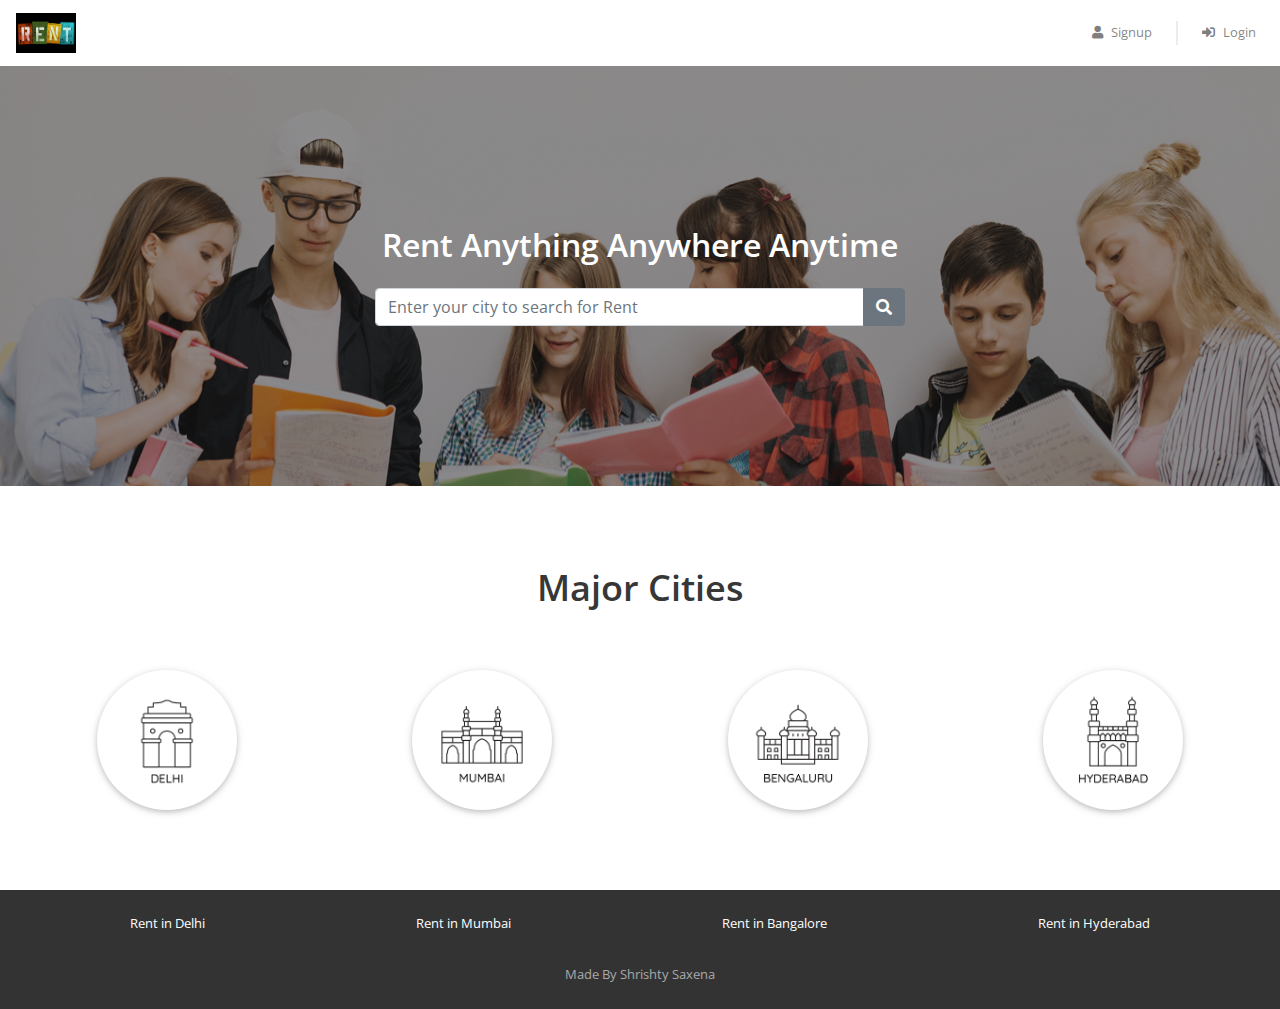
==== index.html @ aaf54e58 "Whole Code without any php" ====
<!DOCTYPE html>
<html lang="en">

<head>
    <meta name="viewport" content="width=device-width, initial-scale=1" />
    <title>Welcome |Rent in City</title>

    <link href="css/bootstrap.min.css" rel="stylesheet" />
    <link href="https://use.fontawesome.com/releases/v5.11.2/css/all.css" rel="stylesheet" />
    <link href="https://fonts.googleapis.com/css2?family=Open+Sans:ital,wght@0,300;0,400;0,600;0,700;0,800;1,300;1,400;1,600;1,700;1,800&display=swap" rel="stylesheet" />
    <link href="css/common.css" rel="stylesheet" />
    <link href="css/home.css" rel="stylesheet" />
    <!-- <link href="test.css" rel="stylesheet" /> -->
</head>

<body>
    <div class="header sticky-top">
        <nav class="navbar navbar-expand-md navbar-light">
            <a class="navbar-brand" href="index.html">
                <img src="img/RENT.jpg" />
            </a>
            <button class="navbar-toggler" type="button" data-toggle="collapse" data-target="#my-navbar">
          <span class="navbar-toggler-icon"></span>
        </button>

            <div class="collapse navbar-collapse justify-content-end" id="my-navbar">
                <ul class="navbar-nav">
                    <li class="nav-item">
                        <a class="nav-link" href="/sign-up.html">
                            <i class="fas fa-user"></i>Signup
                        </a>
                    </li>
                    <div class="nav-vl"></div>
                    <li class="nav-item">
                        <a class="nav-link" href="/test.html">
                            <i class="fas fa-sign-in-alt"></i>Login
                        </a>
                    </li>
                </ul>
            </div>
        </nav>
    </div>

    <div id="loading"></div>

    <div class="banner-container">
        <h2 class="white pb-3">Rent Anything Anywhere Anytime</h2>

        <form id="search-form">
            <div class="input-group city-search">
                <input type="text" class="form-control input-city" id="city" name="city" placeholder="Enter your city to search for Rent" />
                <div class="input-group-append">
                    <button type="submit" class="btn btn-secondary">
              <i class="fa fa-search"></i>
            </button>
                </div>
            </div>
        </form>
    </div>

    <div class="page-container">
        <h1 class="city-heading">Major Cities</h1>
        <div class="row">
            <div class="city-card-container col-md">
                <a href="property_list.html">
                    <div class="city-card rounded-circle">
                        <img src="img/delhi.png" class="city-img" />
                    </div>
                </a>
            </div>

            <div class="city-card-container col-md">
                <a href="property_list.html">
                    <div class="city-card rounded-circle">
                        <img src="img/mumbai.png" class="city-img" />
                    </div>
                </a>
            </div>

            <div class="city-card-container col-md">
                <a href="property_list.html">
                    <div class="city-card rounded-circle">
                        <img src="img/bangalore.png" class="city-img" />
                    </div>
                </a>
            </div>

            <div class="city-card-container col-md">
                <a href="property_list.html">
                    <div class="city-card rounded-circle">
                        <img src="img/hyderabad.png" class="city-img" />
                    </div>
                </a>
            </div>
        </div>
    </div>

    <!-- <div class="modal fade" id="signup-modal" tabindex="-1" role="dialog" aria-labelledby="signup-heading" aria-hidden="true">
        <div class="modal-dialog" role="document">
            <div class="modal-content">
                <div class="modal-header">
                    <h5 class="modal-title" id="signup-heading">
                        Signup with Rent in City
                    </h5>
                    <button type="button" class="close" data-dismiss="modal" aria-label="Close">
              <span aria-hidden="true">&times;</span>
            </button>
                </div>

                <div class="modal-body">
                    <form id="signup-form" class="form" role="form">
                        <div class="input-group form-group">
                            <div class="input-group-prepend">
                                <span class="input-group-text">
                    <i class="fas fa-user"></i>
                  </span>
                            </div>
                            <input type="text" class="form-control" name="full_name" placeholder="Full Name" maxlength="30" required />
                        </div>

                        <div class="input-group form-group">
                            <div class="input-group-prepend">
                                <span class="input-group-text">
                    <i class="fas fa-phone-alt"></i>
                  </span>
                            </div>
                            <input type="text" class="form-control" name="phone" placeholder="Phone Number" maxlength="10" minlength="10" required />
                        </div>

                        <div class="input-group form-group">
                            <div class="input-group-prepend">
                                <span class="input-group-text">
                    <i class="fas fa-envelope"></i>
                  </span>
                            </div>
                            <input type="email" class="form-control" name="email" placeholder="Email" required />
                        </div>

                        <div class="input-group form-group">
                            <div class="input-group-prepend">
                                <span class="input-group-text">
                    <i class="fas fa-lock"></i>
                  </span>
                            </div>
                            <input type="password" class="form-control" name="password" placeholder="Password" minlength="6" required />
                        </div>

                        <div class="input-group form-group">
                            <div class="input-group-prepend">
                                <span class="input-group-text">
                    <i class="fas fa-university"></i>
                  </span>
                            </div>
                            <input type="text" class="form-control" name="Adharcard_Number" placeholder="Adharcard_Number" maxlength="150" required />
                        </div>

                        <div class="form-group">
                            <span>I'm a</span>
                            <input type="radio" class="ml-3" id="gender-male" name="gender" value="male" /> Male
                            <label for="gender-male"> </label>
                            <input type="radio" class="ml-3" id="gender-female" name="gender" value="female" />
                            <label for="gender-female"> Female </label>
                        </div>

                        <div class="form-group">
                            <button type="submit" class="btn btn-block btn-primary">
                  Create Account
                </button>
                        </div>
                    </form>
                </div>

                <div class="modal-footer">
                    <span>Already have an account?
              <a
                href="#"
                data-dismiss="modal"
                data-toggle="modal"
                data-target="#login-modal"
                >Login</a
              >
            </span>
                </div>
            </div>
        </div>
    </div>

    <div class="modal fade" id="login-modal" tabindex="-1" role="dialog" aria-labelledby="login-heading" aria-hidden="true">
        <div class="modal-dialog modal-dialog-centered" role="document">
            <div class="modal-content">
                <div class="modal-header">
                    <h5 class="modal-title" id="login-heading">
                        Login with Rent in City
                    </h5>
                    <button type="button" class="close" data-dismiss="modal" aria-label="Close">
              <span aria-hidden="true">&times;</span>
            </button>
                </div>

                <div class="modal-body">
                    <form id="login-form" class="form" role="form">
                        <div class="input-group form-group">
                            <div class="input-group-prepend">
                                <span class="input-group-text">
                    <i class="fas fa-user"></i>
                  </span>
                            </div>
                            <input type="email" class="form-control" name="email" placeholder="Email" required />
                        </div>

                        <div class="input-group form-group">
                            <div class="input-group-prepend">
                                <span class="input-group-text">
                    <i class="fas fa-lock"></i>
                  </span>
                            </div>
                            <input type="password" class="form-control" name="password" placeholder="Password" minlength="6" required />
                        </div>

                        <div class="form-group">
                            <button type="submit" class="btn btn-block btn-primary">
                  Login
                </button>
                        </div>
                    </form>
                </div>

                <div class="modal-footer">
                    <span>
              <a
                href="#"
                data-dismiss="modal"
                data-toggle="modal"
                data-target="#signup-modal"
                >Click here</a
              >
              to register a new account
            </span>
                </div>
            </div>
        </div>
    </div> -->

    <div class="footer">
        <div class="page-container footer-container">
            <div class="footer-cities">
                <div class="footer-city">
                    <a href="property_list.html">Rent in Delhi</a>
                </div>
                <div class="footer-city">
                    <a href="property_list.html">Rent in Mumbai</a>
                </div>
                <div class="footer-city">
                    <a href="property_list.html">Rent in Bangalore</a>
                </div>
                <div class="footer-city">
                    <a href="property_list.html">Rent in Hyderabad</a>
                </div>
            </div>
            <div class="footer-copyright">Made By Shrishty Saxena</div>
        </div>
    </div>

    <script type="text/javascript" src="js/jquery.js"></script>
    <script type="text/javascript" src="js/bootstrap.min.js"></script>
</body>

</html>
---- css/common.css ----
* {
    box-sizing: border-box;
    font-family: "Open Sans", sans-serif;
}

body {
    color: #373737;
    font-size: 16px;
    position: relative;
}

h1,
h2,
h3,
h4,
h5,
h6 {
    font-weight: 600;
}

h1 {
    font-size: 36px;
    margin-bottom: 40px;
}

@media (max-width: 768px) {
    h1 {
        font-size: 28px;
    }
}

h3 {
    font-size: 24px;
    margin-bottom: 12px;
}

h5 {
    font-size: 16px;
    margin-bottom: 10px;
}

.btn-primary,
.btn-warning,
.btn-danger {
    color: white;
    font-weight: bold;
}

.input-group .input-group-text i {
    width: 14px;
}

input[type="radio"] {
    position: relative;
    top: 1px;
}

.breadcrumb {
    background-color: #e5e3e8;
    font-size: 13px;
    border-radius: 0px;
    margin-bottom: 0px;
}

.container {
    max-width: 920px;
    padding: 0px 20px;
}

.page-container {
    max-width: 2000px;
    padding: 80px 24px;
    margin: auto;
}

@media (max-width: 768px) {
    .page-container {
        padding: 64px 24px;
    }
}

.white {
    color: #ffffff;
}

#loading {
    display: none;
    background-color: #666666;
    background-image: url("../img/progress_spinner.gif");
    background-repeat: no-repeat;
    background-position: center;
    opacity: 0.4;
    position: fixed;
    top: 0px;
    right: 0px;
    width: 100%;
    height: 100%;
    z-index: 10000000;
}


/* Login Modal */

#login-modal .modal-dialog {
    width: 350px;
    margin: auto;
}

.modal-footer {
    background-color: #f4f4f4;
    justify-content: center;
}


/* Header */

.header {
    background-color: white;
    font-size: 13px;
}

.header .navbar .navbar-brand img {
    height: 40px;
}

.header .navbar .nav-item i {
    margin-right: 8px;
}

.header .nav-vl {
    border-left: 2px solid #d6d6d678;
    height: 24px;
    margin: auto 16px;
    display: block;
}

@media (max-width: 768px) {
    .header .nav-vl {
        display: none;
    }
}

.header .nav-name {
    font-weight: bold;
    margin: auto 16px;
}

@media (max-width: 768px) {
    .header .nav-name {
        margin: 8px 0px;
    }
}


/* Footer */

.footer {
    background-color: #333333;
    font-size: 13px;
}

.footer-container {
    padding: 24px;
}

.footer-cities {
    display: flex;
    flex-wrap: wrap;
    justify-content: space-around;
}

.footer-city {
    margin-bottom: 8px;
    text-align: center;
}

@media (max-width: 768px) {
    .footer-city {
        width: 100%;
    }
}

.footer-city a {
    color: #ffffff;
}

.footer-copyright {
    color: #a9a9a9;
    text-align: center;
    padding-top: 24px;
}
---- css/home.css ----
.banner-container {
    background-image: url("../img/bg.png");
    background-attachment: fixed;
    box-shadow: inset 0 0 0 2000px #1c1c1c7a;
    text-align: center;
    padding: 160px 15px;
}

@media (max-width: 768px) {
    .banner-container {
        padding: 100px 15px;
    }
}

.city-search {
    max-width: 530px;
    margin: auto;
    position: relative;
}

.city-heading {
    text-align: center;
}

.city-card-container {
    text-align: center;
    margin-top: 20px;
}

.city-card {
    background-color: #ffffff;
    box-shadow: 0 2px 5px 0 rgba(0, 0, 0, 0.16), 0 2px 10px 0 rgba(0, 0, 0, 0.12);
    display: inline-block;
    padding: 20px;
}

.city-card:focus,
.city-card:hover {
    box-shadow: 0 5px 11px 0 rgba(0, 0, 0, 0.18), 0 4px 15px 0 rgba(0, 0, 0, 0.15);
}

.city-img {
    height: 100px;
    width: 100px;
}
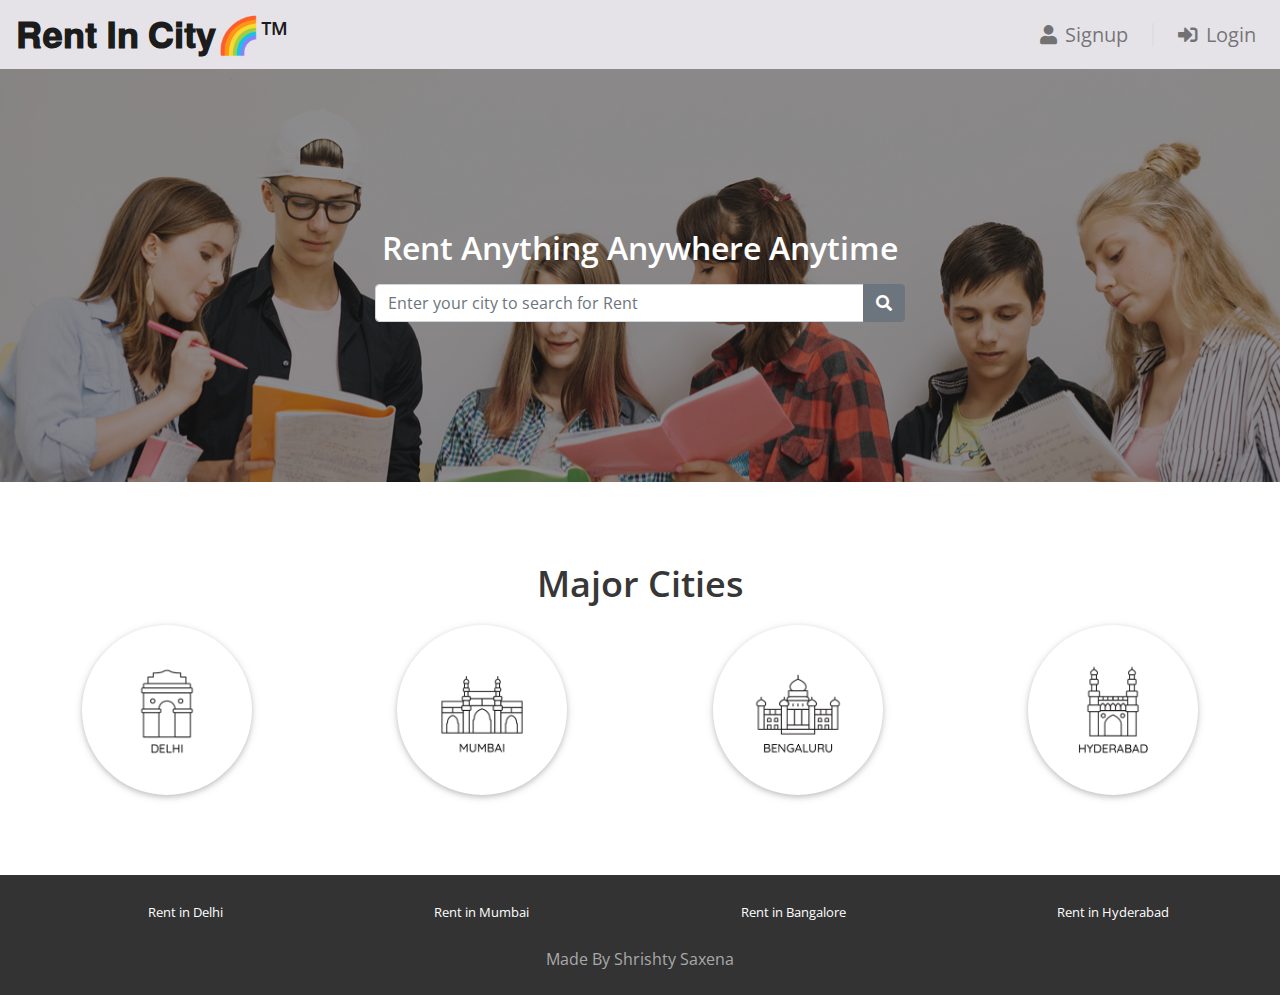
==== commit 1681ecbe: "Fixed cards, header and footer for index page" ====
--- a/index.html
+++ b/index.html
@@ -10,20 +10,21 @@
     <link href="https://fonts.googleapis.com/css2?family=Open+Sans:ital,wght@0,300;0,400;0,600;0,700;0,800;1,300;1,400;1,600;1,700;1,800&display=swap" rel="stylesheet" />
     <link href="css/common.css" rel="stylesheet" />
     <link href="css/home.css" rel="stylesheet" />
-    <!-- <link href="test.css" rel="stylesheet" /> -->
 </head>
 
 <body>
+    <script type="text/javascript" src="js/jquery.js"></script>
+    <script type="text/javascript" src="js/bootstrap.min.js"></script>
     <div class="header sticky-top">
         <nav class="navbar navbar-expand-md navbar-light">
-            <a class="navbar-brand" href="index.html">
-                <img src="img/RENT.jpg" />
-            </a>
             <button class="navbar-toggler" type="button" data-toggle="collapse" data-target="#my-navbar">
           <span class="navbar-toggler-icon"></span>
         </button>
 
             <div class="collapse navbar-collapse justify-content-end" id="my-navbar">
+                <a class="navbar-brand" href="index.html">
+                    <h1>𝐑𝐞𝐧𝐭 𝐈𝐧 𝐂𝐢𝐭𝐲🌈™</h1>
+                </a>
                 <ul class="navbar-nav">
                     <li class="nav-item">
                         <a class="nav-link" href="/sign-up.html">
@@ -95,174 +96,25 @@
         </div>
     </div>
 
-    <!-- <div class="modal fade" id="signup-modal" tabindex="-1" role="dialog" aria-labelledby="signup-heading" aria-hidden="true">
-        <div class="modal-dialog" role="document">
-            <div class="modal-content">
-                <div class="modal-header">
-                    <h5 class="modal-title" id="signup-heading">
-                        Signup with Rent in City
-                    </h5>
-                    <button type="button" class="close" data-dismiss="modal" aria-label="Close">
-              <span aria-hidden="true">&times;</span>
-            </button>
-                </div>
+    <!-- Footer -->
 
-                <div class="modal-body">
-                    <form id="signup-form" class="form" role="form">
-                        <div class="input-group form-group">
-                            <div class="input-group-prepend">
-                                <span class="input-group-text">
-                    <i class="fas fa-user"></i>
-                  </span>
-                            </div>
-                            <input type="text" class="form-control" name="full_name" placeholder="Full Name" maxlength="30" required />
-                        </div>
-
-                        <div class="input-group form-group">
-                            <div class="input-group-prepend">
-                                <span class="input-group-text">
-                    <i class="fas fa-phone-alt"></i>
-                  </span>
-                            </div>
-                            <input type="text" class="form-control" name="phone" placeholder="Phone Number" maxlength="10" minlength="10" required />
-                        </div>
-
-                        <div class="input-group form-group">
-                            <div class="input-group-prepend">
-                                <span class="input-group-text">
-                    <i class="fas fa-envelope"></i>
-                  </span>
-                            </div>
-                            <input type="email" class="form-control" name="email" placeholder="Email" required />
-                        </div>
-
-                        <div class="input-group form-group">
-                            <div class="input-group-prepend">
-                                <span class="input-group-text">
-                    <i class="fas fa-lock"></i>
-                  </span>
-                            </div>
-                            <input type="password" class="form-control" name="password" placeholder="Password" minlength="6" required />
-                        </div>
-
-                        <div class="input-group form-group">
-                            <div class="input-group-prepend">
-                                <span class="input-group-text">
-                    <i class="fas fa-university"></i>
-                  </span>
-                            </div>
-                            <input type="text" class="form-control" name="Adharcard_Number" placeholder="Adharcard_Number" maxlength="150" required />
-                        </div>
-
-                        <div class="form-group">
-                            <span>I'm a</span>
-                            <input type="radio" class="ml-3" id="gender-male" name="gender" value="male" /> Male
-                            <label for="gender-male"> </label>
-                            <input type="radio" class="ml-3" id="gender-female" name="gender" value="female" />
-                            <label for="gender-female"> Female </label>
-                        </div>
-
-                        <div class="form-group">
-                            <button type="submit" class="btn btn-block btn-primary">
-                  Create Account
-                </button>
-                        </div>
-                    </form>
-                </div>
-
-                <div class="modal-footer">
-                    <span>Already have an account?
-              <a
-                href="#"
-                data-dismiss="modal"
-                data-toggle="modal"
-                data-target="#login-modal"
-                >Login</a
-              >
-            </span>
-                </div>
+    <div class="footer">
+        <div class="footer-cities">
+            <div class="footer-city">
+                <a href="property_list.html">Rent in Delhi</a>
+            </div>
+            <div class="footer-city">
+                <a href="property_list.html">Rent in Mumbai</a>
+            </div>
+            <div class="footer-city">
+                <a href="property_list.html">Rent in Bangalore</a>
+            </div>
+            <div class="footer-city">
+                <a href="property_list.html">Rent in Hyderabad</a>
             </div>
         </div>
+        <div class="footer-copyright">Made By Shrishty Saxena</div>
     </div>
-
-    <div class="modal fade" id="login-modal" tabindex="-1" role="dialog" aria-labelledby="login-heading" aria-hidden="true">
-        <div class="modal-dialog modal-dialog-centered" role="document">
-            <div class="modal-content">
-                <div class="modal-header">
-                    <h5 class="modal-title" id="login-heading">
-                        Login with Rent in City
-                    </h5>
-                    <button type="button" class="close" data-dismiss="modal" aria-label="Close">
-              <span aria-hidden="true">&times;</span>
-            </button>
-                </div>
-
-                <div class="modal-body">
-                    <form id="login-form" class="form" role="form">
-                        <div class="input-group form-group">
-                            <div class="input-group-prepend">
-                                <span class="input-group-text">
-                    <i class="fas fa-user"></i>
-                  </span>
-                            </div>
-                            <input type="email" class="form-control" name="email" placeholder="Email" required />
-                        </div>
-
-                        <div class="input-group form-group">
-                            <div class="input-group-prepend">
-                                <span class="input-group-text">
-                    <i class="fas fa-lock"></i>
-                  </span>
-                            </div>
-                            <input type="password" class="form-control" name="password" placeholder="Password" minlength="6" required />
-                        </div>
-
-                        <div class="form-group">
-                            <button type="submit" class="btn btn-block btn-primary">
-                  Login
-                </button>
-                        </div>
-                    </form>
-                </div>
-
-                <div class="modal-footer">
-                    <span>
-              <a
-                href="#"
-                data-dismiss="modal"
-                data-toggle="modal"
-                data-target="#signup-modal"
-                >Click here</a
-              >
-              to register a new account
-            </span>
-                </div>
-            </div>
-        </div>
-    </div> -->
-
-    <div class="footer">
-        <div class="page-container footer-container">
-            <div class="footer-cities">
-                <div class="footer-city">
-                    <a href="property_list.html">Rent in Delhi</a>
-                </div>
-                <div class="footer-city">
-                    <a href="property_list.html">Rent in Mumbai</a>
-                </div>
-                <div class="footer-city">
-                    <a href="property_list.html">Rent in Bangalore</a>
-                </div>
-                <div class="footer-city">
-                    <a href="property_list.html">Rent in Hyderabad</a>
-                </div>
-            </div>
-            <div class="footer-copyright">Made By Shrishty Saxena</div>
-        </div>
-    </div>
-
-    <script type="text/javascript" src="js/jquery.js"></script>
-    <script type="text/javascript" src="js/bootstrap.min.js"></script>
 </body>
 
 </html>--- a/css/common.css
+++ b/css/common.css
@@ -5,7 +5,7 @@
 
 body {
     color: #373737;
-    font-size: 16px;
+    font-size: 1em;
     position: relative;
 }
 
@@ -20,7 +20,6 @@
 
 h1 {
     font-size: 36px;
-    margin-bottom: 40px;
 }
 
 @media (max-width: 768px) {
@@ -30,8 +29,8 @@
 }
 
 h3 {
-    font-size: 24px;
-    margin-bottom: 12px;
+    font-size: 1.3em;
+    font-weight: bold;
 }
 
 h5 {
@@ -55,11 +54,20 @@
     top: 1px;
 }
 
-.breadcrumb {
-    background-color: #e5e3e8;
+nav {
+    background-color: #f3f3f3;
     font-size: 13px;
     border-radius: 0px;
-    margin-bottom: 0px;
+}
+
+.breadcrumb {
+    background-color: #f3f3f3;
+    text-decoration: none;
+    list-style: none;
+    display: flex;
+    justify-content: start;
+    max-width: 1300px;
+    margin: auto;
 }
 
 .container {
@@ -68,7 +76,7 @@
 }
 
 .page-container {
-    max-width: 2000px;
+    max-width: 1300px;
     padding: 80px 24px;
     margin: auto;
 }
@@ -115,8 +123,8 @@
 /* Header */
 
 .header {
-    background-color: white;
-    font-size: 13px;
+    background-color: #e5e3e8;
+    font-size: 1em;
 }
 
 .header .navbar .navbar-brand img {
@@ -156,22 +164,27 @@
 
 .footer {
     background-color: #333333;
-    font-size: 13px;
-}
-
-.footer-container {
+    font-size: 1em;
     padding: 24px;
+    max-width: 100%;
 }
 
 .footer-cities {
     display: flex;
     flex-wrap: wrap;
     justify-content: space-around;
+    max-width: 1300px;
+    margin: auto;
 }
 
 .footer-city {
-    margin-bottom: 8px;
     text-align: center;
+    margin: 0% 5% 0% 8%;
+}
+
+.footer-city a {
+    font-size: 0.8em;
+    margin: auto;
 }
 
 @media (max-width: 768px) {
--- a/css/home.css
+++ b/css/home.css
@@ -31,7 +31,7 @@
     background-color: #ffffff;
     box-shadow: 0 2px 5px 0 rgba(0, 0, 0, 0.16), 0 2px 10px 0 rgba(0, 0, 0, 0.12);
     display: inline-block;
-    padding: 20px;
+    padding: 35px;
 }
 
 .city-card:focus,
